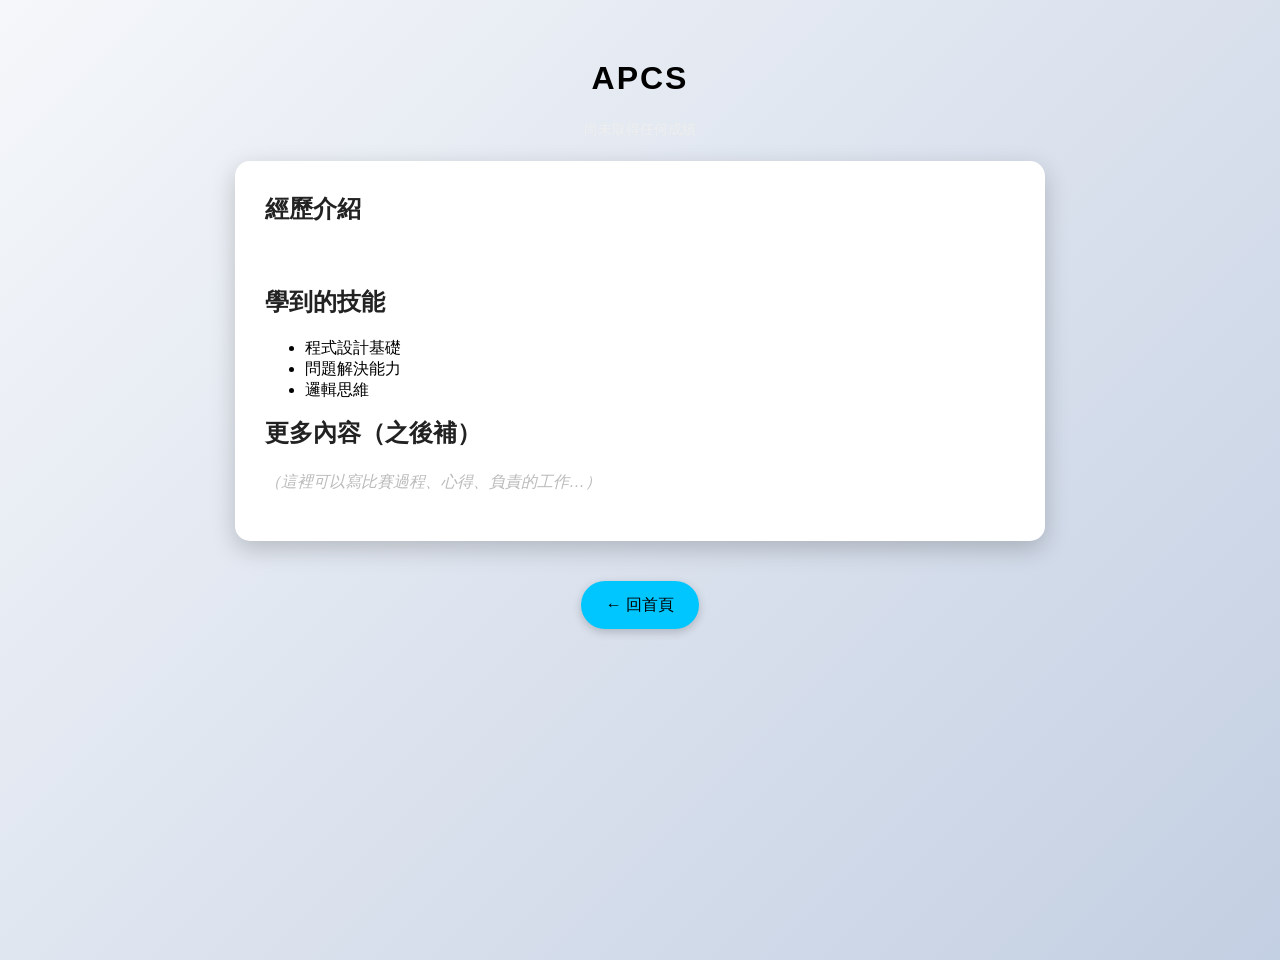
==== apcs.html @ 06b9e9d7 "1.0" ====
<!DOCTYPE html>
<html>
<head>
    <link rel="stylesheet" href="style.css">
    <meta charset="UTF-8">
    <title>APCS</title>
</head>

<body class="apcs-page">

<div class="page">

    <!-- 標題區 -->
    <h1>APCS </h1>
    <p class="subtitle">尚未取得任何成績</p>


    <!-- 內容卡片 -->
    <div class="content-card">

        <h2>經歷介紹</h2>
        <p>
            我在第一年參加 APCS 程式設計競賽，尚未取得任何成績。
        </p>

        <h2>學到的技能</h2>
        <ul>
            <li>程式設計基礎</li>
            <li>問題解決能力</li>
            <li>邏輯思維</li>
        </ul>

        <!-- 預留區（你之後可以填） -->
        <h2>更多內容（之後補）</h2>
        <p class="placeholder">
            （這裡可以寫比賽過程、心得、負責的工作…）
        </p>

    </div>

    <!-- 返回 -->
    <a href="index.html" class="btn">← 回首頁</a>

</div>

</body>
</html>
---- style.css ----
/* =========================
   全域
========================= */

body {
    font-family: Arial;
    text-align: center;
    margin: 0;
    min-height: 100vh;
    background: linear-gradient(135deg, #74ebd5, #acb6e5);
}

a {
    text-decoration: none;
}

h1 {
    letter-spacing: 2px;
}

h2 {
    margin-top: 2px;
    color: #222;
}

p {
    color: #ffffff;
    line-height: 1.6;
}

.placeholder {
    color: #bbb;
    font-style: italic;
}

/* =========================
   主頁（main-page）
========================= */

.main-page {
    background: linear-gradient(135deg, #141e30, #243b55);
    color: white;
}

.main-page h1 {
    text-align: left;
}

.main-page p {
    color: #000;
}

/* 個人簡介 */
.profile {
    display: flex;
    align-items: center;
    justify-content: center;
    gap: 30px;
    margin-top: 60px;
}

.avatar {
    width: 130px;
    height: 130px;
    border-radius: 50%;
    object-fit: cover;
    border: 3px solid white;
    box-shadow: 0 5px 15px rgba(0,0,0,0.2);
    transition: 0.2s;
}

.info h1 {
    margin: 0;
    font-size: 32px;
}

.subtitle {
    margin: 8px 0 15px;
    color: #eee;
    font-size: 14px;
}

/* 按鈕 */
.btn {
    display: inline-block;
    line-height: 1.5;
    margin-top: 20px;
    padding: 12px 25px;
    background: #00c6ff;
    color: black;
    border-radius: 30px;
    transition: 0.2s;
    box-shadow: 0 3px 10px rgba(0,0,0,0.2);
}

.btn:hover {
    transform: scale(1.05);
}

.back-btn {
    background-color: #555;
}

.back-btn:hover {
    background-color: #222;
}

.ig {
    background-color: #d52d73;
}

.ig:hover {
    background-color: #e1306c;
}

/* 首頁卡片 */
.card {
    display: inline-block;
    background: linear-gradient(145deg, #ffffff, #f3f3f3);
    color: #111;
    padding: 22px;
    margin: 20px;
    border-radius: 14px;
    width: 90%;
    max-width: 700px;
    box-shadow: 0 10px 25px rgba(0,0,0,0.12);
    transition: 0.25s ease;
    cursor: pointer;
    position: relative;
    overflow: hidden;
}

.card:hover {
    transform: translateY(-8px) scale(1.01);
    box-shadow: 0 15px 35px rgb(0, 0, 0);
}

.card::before {
    content: "";
    position: absolute;
    top: -50%;
    left: -50%;
    width: 200%;
    height: 200%;
    background: radial-gradient(circle, rgba(255,255,255,0.4), transparent 60%);
    transform: rotate(25deg);
    opacity: 0;
    transition: 0.3s;
}

.card:hover::before {
    opacity: 1;
}

/* =========================
   FRC（不動）
========================= */

.frc-page {
    background: linear-gradient(135deg, #0f2027, #203a43, #2c5364);
    color: white;
}

.frc-page .content-card {
    background: rgba(0,0,0,0.6);
    color: white;
}

.frc-page h2 {
    color: #00c6ff;
}

.frc-page .project-img {
    box-shadow: 0 0 25px rgba(0,255,255,0.3);
}

/* =========================
   APCS（已修正：去重複）
========================= */

.apcs-page {
    background: linear-gradient(135deg, #f5f7fa, #c3cfe2);
    color: black;
}

.apcs-page .content-card {
    background: white;
    color: black;
}

.apcs-page .project-img {
    box-shadow: 0 5px 15px rgba(0,0,0,0.1);
}

/* =========================
   共用頁面
========================= */

.page {
    text-align: center;
    margin-top: 60px;
}

.content-card {
    background: rgb(0, 0, 0);
    backdrop-filter: blur(10px);
    padding: 30px;
    margin: 20px auto;
    width: 90%;
    max-width: 750px;
    border-radius: 15px;
    text-align: left;
    box-shadow: 0 8px 25px rgba(0,0,0,0.2);
    transition: 0.2s;
}

.content-card:hover {
    transform: translateY(-5px);
}

.project-img {
    width: 320px;
    border-radius: 15px;
    margin: 20px 0;
    box-shadow: 0 0 25px rgba(0,0,0,0.2);
}

/* =========================
   成就區
========================= */

.achievement-section {
    margin-top: 30px;
}

.achievement-card {
    background: rgb(0, 0, 0);
    backdrop-filter: blur(10px);
    padding: 30px;
    margin: 20px auto;
    width: 90%;
    max-width: 750px;
    border-radius: 15px;
    text-align: left;
    box-shadow: 0 8px 25px rgba(0,0,0,0.2);
    transition: 0.2s;
}

.achievement-item {
    display: flex;
    flex-direction: row;
    align-items: center;
    justify-content: space-between;
    gap: 25px;
    background: rgba(255,255,255,0.08);
    backdrop-filter: blur(10px);
    padding: 30px;
    margin: 20px auto;
    width: 90%;
    max-width: 750px;
    border-radius: 15px;
    box-shadow: 0 8px 25px rgba(0,0,0,0.2);
    transition: 0.2s;
}

.achievement-item:hover {
    transform: translateY(-5px);
}

.achievement-text {
    flex: 1;
    text-align: left;
}

.achievement-img {
    width: 180px;
    height: 120px;
    object-fit: cover;
    border-radius: 12px;
    box-shadow: 0 8px 20px rgba(0,0,0,0.25);
}

/* =========================
   scroll區
========================= */

.scroll-container {
    display: flex;
    gap: 20px;
    overflow-x: auto;
    padding: 20px;
    scroll-snap-type: x mandatory;
    -webkit-overflow-scrolling: touch;
}

.scroll-container::-webkit-scrollbar {
    display: none;
}

.scroll-card {
    min-width: 250px;
    background: rgba(255, 255, 255, 0.06);
    backdrop-filter: blur(12px);
    padding: 20px;
    border-radius: 15px;
    color: white;
    border: 1px solid rgba(0, 255, 255, 0.15);
    box-shadow: 0 8px 25px rgba(0,0,0,0.4);
    transition: 0.25s;
    scroll-snap-align: start;
}

.scroll-card:hover {
    transform: scale(1.05);
    border: 1px solid rgba(0, 255, 255, 0.5);
    box-shadow: 0 0 25px rgba(0, 255, 255, 0.25);
}

.scroll-card h3 {
    margin: 0;
    color: #ffffff;
}

.scroll-card p {
    margin-top: 10px;
    color: rgba(255,255,255,0.7);
}

.color-white h2 {
    color: white;
}
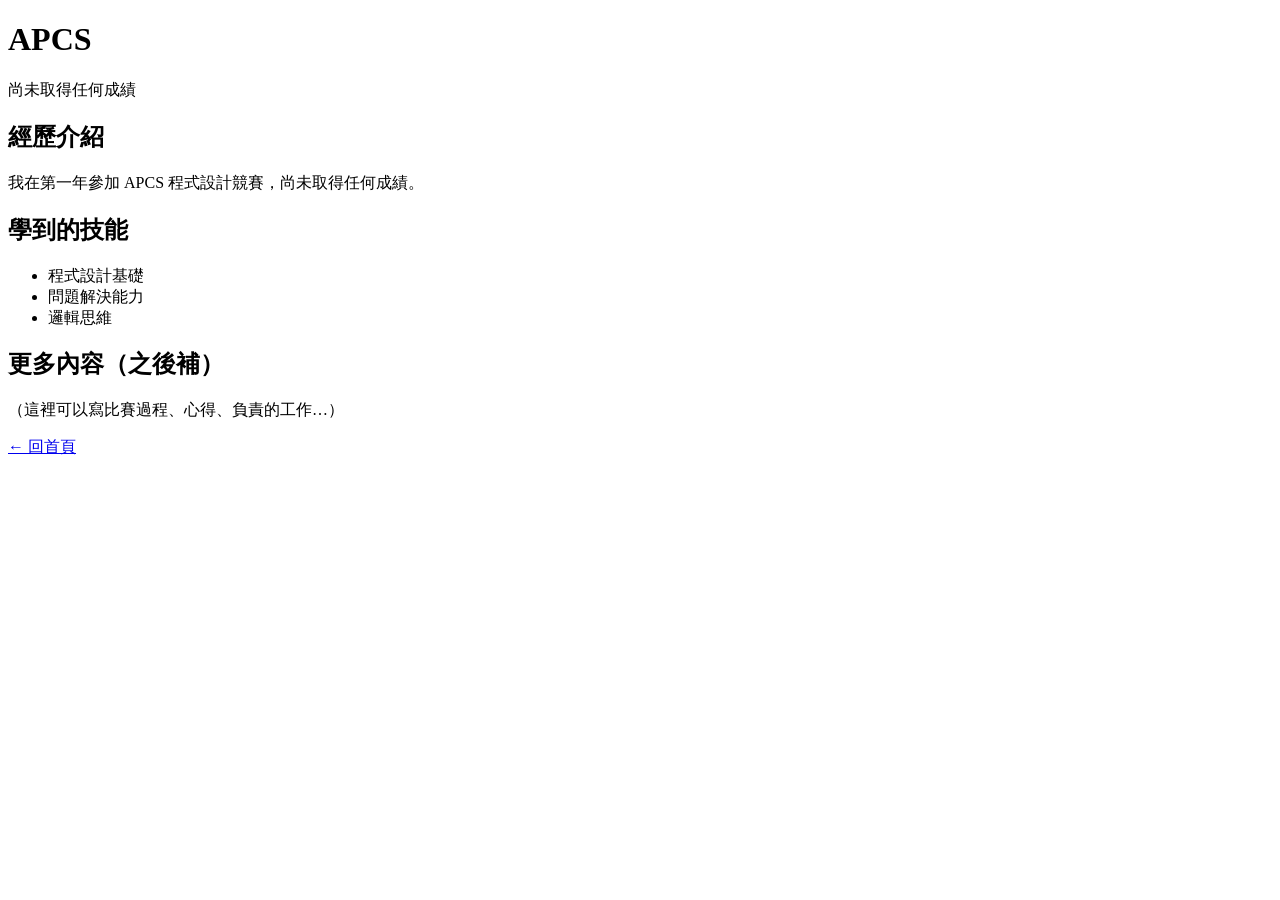
==== commit 57901cb0: "617" ====
--- a/apcs.html
+++ b/apcs.html
@@ -1,7 +1,7 @@
 <!DOCTYPE html>
 <html>
 <head>
-    <link rel="stylesheet" href="style.css">
+    <link rel="stylesheet" href="apcs.css">
     <meta charset="UTF-8">
     <title>APCS</title>
 </head>
@@ -39,9 +39,10 @@
     </div>
 
     <!-- 返回 -->
-    <a href="index.html" class="btn">← 回首頁</a>
+    <a href="main.html" class="btn">← 回首頁</a>
 
 </div>
 
+<script src="site.js"></script>
 </body>
-</html>+</html>
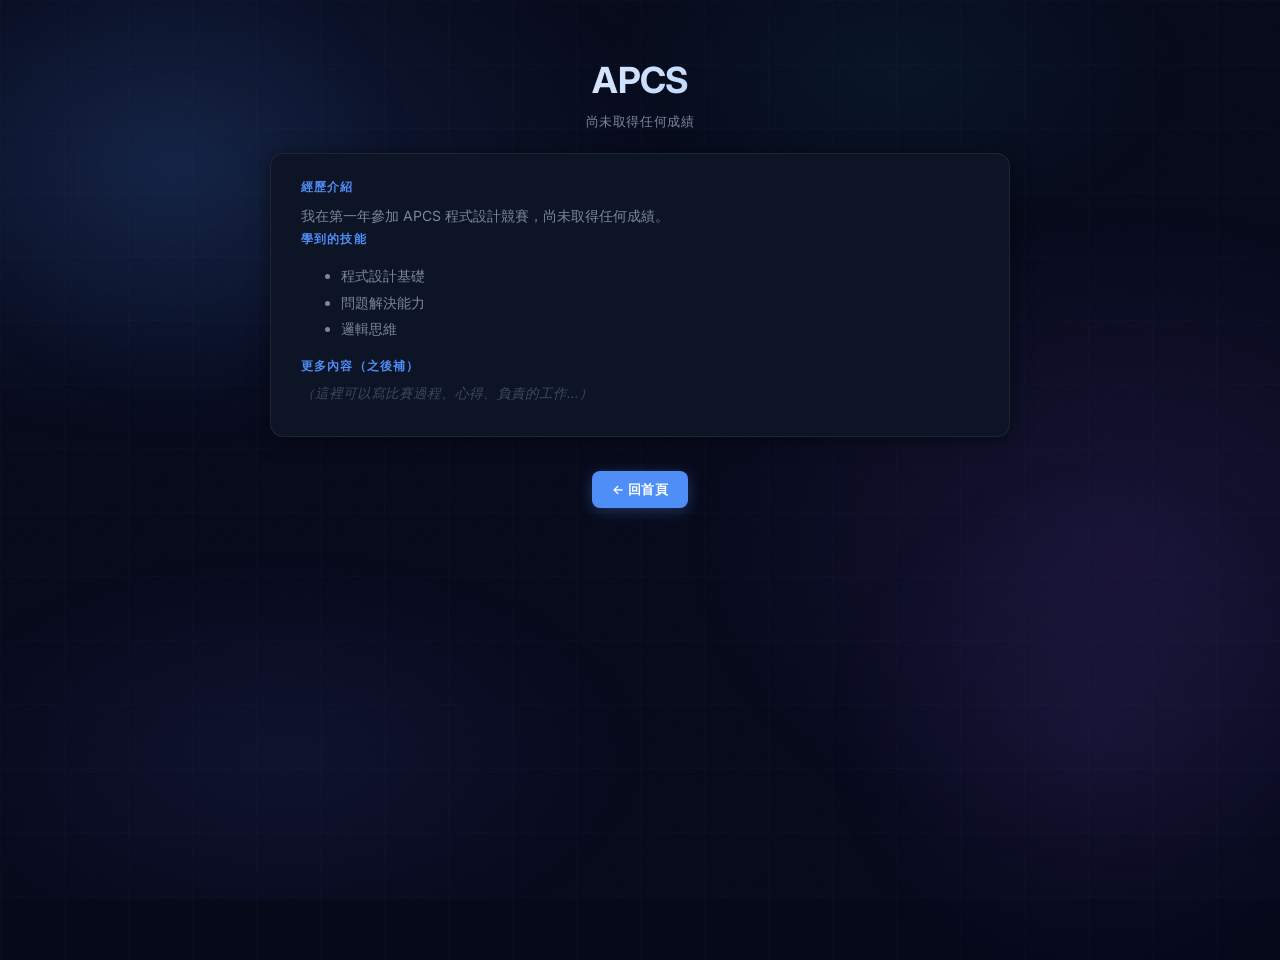
==== commit 8fe85a4e: "Update apcs.html" ====
--- a/apcs.html
+++ b/apcs.html
@@ -39,7 +39,7 @@
     </div>
 
     <!-- 返回 -->
-    <a href="main.html" class="btn">← 回首頁</a>
+    <a href="index.html" class="btn">← 回首頁</a>
 
 </div>
 
--- a/apcs.css
+++ b/apcs.css
@@ -0,0 +1,302 @@
+/* ============================================================
+   apcs.css — APCS Page
+   Accent: indigo/blue dominant, subtle purple secondary
+============================================================ */
+
+@import url('https://fonts.googleapis.com/css2?family=Inter:wght@300;400;500;600;700&display=swap');
+
+/* ---------- Tokens ---------- */
+:root {
+  --bg:            #06091a;
+  --bg-card:       #0d1426;
+  --bg-card-hover: #111e35;
+  --border:        rgba(255,255,255,0.07);
+  --border-hover:  rgba(79,142,247,0.4);
+  --accent:        #4f8ef7;
+  --accent-dim:    rgba(79,142,247,0.12);
+  --cyan:          #22d3ee;
+  --purple:        #8b5cf6;
+  --text-primary:  #edf1f9;
+  --text-sub:      #7a8799;
+  --text-muted:    #3d4a5c;
+  --white:         #ffffff;
+  --shadow-card:   0 2px 20px rgba(0,0,0,0.5);
+  --shadow-hover:  0 8px 36px rgba(79,142,247,0.16), 0 2px 8px rgba(0,0,0,0.4);
+  --r:             13px;
+  --r-sm:          8px;
+  --ease:          cubic-bezier(0.4,0,0.2,1);
+  --ease-out:      cubic-bezier(0.22,1,0.36,1);
+  --t:             0.22s;
+}
+
+/* ---------- Keyframes ---------- */
+@keyframes floatA {
+  0%,100% { transform: translate(0,0) scale(1); }
+  33%      { transform: translate(44px,-28px) scale(1.07); }
+  66%      { transform: translate(-22px,18px) scale(0.95); }
+}
+@keyframes floatB {
+  0%,100% { transform: translate(0,0) scale(1); }
+  40%      { transform: translate(-38px,22px) scale(1.05); }
+  75%      { transform: translate(28px,-18px) scale(0.97); }
+}
+@keyframes srReveal {
+  from { opacity: 0; transform: translateY(20px); }
+  to   { opacity: 1; transform: translateY(0); }
+}
+@keyframes shimmer {
+  from { transform: translateX(-100%) skewX(-12deg); }
+  to   { transform: translateX(220%) skewX(-12deg); }
+}
+
+/* ---------- Reset ---------- */
+*, *::before, *::after { box-sizing: border-box; }
+
+/* ---------- Background: 4-layer ---------- */
+body {
+  font-family: 'Inter', system-ui, -apple-system, sans-serif;
+  text-align: center;
+  margin: 0;
+  min-height: 100vh;
+  background-color: var(--bg);
+  background-image:
+    linear-gradient(rgba(79,142,247,0.022) 1px, transparent 1px),
+    linear-gradient(90deg, rgba(79,142,247,0.022) 1px, transparent 1px);
+  background-size: 64px 64px;
+  color: var(--text-primary);
+  -webkit-font-smoothing: antialiased;
+  position: relative;
+  isolation: isolate;
+  overflow-x: hidden;
+}
+
+/* Glow blobs — APCS: indigo/blue/purple */
+body::before {
+  content: "";
+  position: fixed;
+  inset: 0;
+  z-index: -2;
+  pointer-events: none;
+  background:
+    radial-gradient(ellipse 54% 44% at 14% 18%, rgba(79,142,247,0.13) 0%, transparent 72%),
+    radial-gradient(ellipse 48% 52% at 88% 60%, rgba(139,92,246,0.11) 0%, transparent 72%),
+    radial-gradient(ellipse 42% 34% at 22% 84%, rgba(99,102,241,0.09) 0%, transparent 68%),
+    radial-gradient(ellipse 34% 28% at 70% 8%,  rgba(34,211,238,0.06) 0%, transparent 68%);
+}
+
+/* Grain */
+body::after {
+  content: "";
+  position: fixed;
+  inset: 0;
+  z-index: -1;
+  pointer-events: none;
+  opacity: 0.03;
+  background-image: url("data:image/svg+xml,%3Csvg xmlns='http://www.w3.org/2000/svg' width='200' height='200'%3E%3Cfilter id='n'%3E%3CfeTurbulence type='fractalNoise' baseFrequency='0.75' numOctaves='4' stitchTiles='stitch'/%3E%3C/filter%3E%3Crect width='200' height='200' filter='url(%23n)'/%3E%3C/svg%3E");
+  background-size: 200px 200px;
+}
+
+/* Animated orbs */
+html::before {
+  content: "";
+  position: fixed;
+  width: 500px; height: 500px;
+  top: -80px; left: -80px;
+  z-index: -3;
+  pointer-events: none;
+  border-radius: 50%;
+  background: radial-gradient(circle, rgba(79,142,247,0.08) 0%, transparent 70%);
+  animation: floatA 18s var(--ease) infinite;
+  will-change: transform;
+}
+html::after {
+  content: "";
+  position: fixed;
+  width: 560px; height: 560px;
+  bottom: -110px; right: -100px;
+  z-index: -3;
+  pointer-events: none;
+  border-radius: 50%;
+  background: radial-gradient(circle, rgba(139,92,246,0.08) 0%, transparent 70%);
+  animation: floatB 23s var(--ease) infinite;
+  will-change: transform;
+}
+@media (prefers-reduced-motion: reduce) {
+  html::before, html::after { animation: none; }
+}
+
+/* ---------- Typography ---------- */
+h1 {
+  font-size: clamp(1.75rem, 4vw, 2.25rem);
+  font-weight: 700;
+  letter-spacing: -0.02em;
+  line-height: 1.15;
+  color: var(--white);
+  margin: 0 0 0.25em;
+}
+h2 {
+  font-size: 0.72rem;
+  font-weight: 600;
+  letter-spacing: 0.1em;
+  text-transform: uppercase;
+  color: var(--accent);
+  margin: 0 0 0.75em;
+}
+h3 {
+  font-size: 0.97rem;
+  font-weight: 600;
+  letter-spacing: -0.01em;
+  color: var(--white);
+  margin: 0 0 0.35em;
+}
+p {
+  font-size: 0.875rem;
+  line-height: 1.75;
+  color: var(--text-sub);
+  margin: 0.25em 0;
+}
+ul li {
+  font-size: 0.875rem;
+  line-height: 1.9;
+  color: var(--text-sub);
+}
+a { text-decoration: none; }
+
+.placeholder {
+  color: var(--text-muted);
+  font-style: italic;
+  font-size: 0.85rem;
+}
+.subtitle {
+  display: block;
+  font-size: 0.82rem;
+  font-weight: 400;
+  letter-spacing: 0.04em;
+  color: var(--text-sub);
+  margin: 6px 0 20px;
+}
+
+/* ---------- Scroll Reveal ---------- */
+.sr-hidden { opacity: 0; transform: translateY(20px); }
+.sr-visible {
+  animation: srReveal 0.6s var(--ease-out) both;
+  animation-delay: calc(var(--sr-i, 0) * 0.075s);
+}
+
+/* ---------- Lightbox ---------- */
+#lb-overlay {
+  position: fixed; inset: 0; z-index: 9999;
+  background: rgba(4,7,18,0.9);
+  backdrop-filter: blur(18px);
+  -webkit-backdrop-filter: blur(18px);
+  display: flex; align-items: center; justify-content: center;
+  opacity: 0; pointer-events: none;
+  transition: opacity 0.28s var(--ease);
+}
+#lb-overlay.lb-active { opacity: 1; pointer-events: all; }
+#lb-inner { position: relative; max-width: min(90vw,900px); max-height: 90vh; }
+#lb-img {
+  display: block; max-width: 100%; max-height: 88vh;
+  border-radius: 12px;
+  box-shadow: 0 24px 80px rgba(0,0,0,0.7), 0 0 0 1px rgba(255,255,255,0.07);
+  transform: scale(0.9);
+  transition: transform 0.32s cubic-bezier(0.34,1.3,0.64,1);
+  cursor: default;
+}
+#lb-overlay.lb-active #lb-img { transform: scale(1); }
+#lb-close {
+  position: absolute; top: -14px; right: -14px;
+  width: 34px; height: 34px; border-radius: 50%;
+  border: 1px solid rgba(255,255,255,0.14);
+  background: rgba(10,18,36,0.95);
+  color: rgba(255,255,255,0.65); font-size: 14px;
+  cursor: pointer; display: flex; align-items: center;
+  justify-content: center; line-height: 1;
+  transition: background var(--t), color var(--t);
+}
+#lb-close:hover { background: rgba(79,142,247,0.28); color: var(--white); }
+
+/* ---------- Buttons ---------- */
+.btn {
+  display: inline-block;
+  padding: 9px 20px;
+  border-radius: var(--r-sm);
+  font-family: inherit;
+  font-size: 0.8rem;
+  font-weight: 600;
+  letter-spacing: 0.03em;
+  line-height: 1.5;
+  cursor: pointer;
+  border: none;
+  transition: transform var(--t) var(--ease), box-shadow var(--t);
+  margin-top: 20px;
+}
+.btn:hover { transform: translateY(-2px); }
+
+.back-btn {
+  background: rgba(255,255,255,0.06);
+  color: var(--text-primary);
+  border: 1px solid var(--border);
+  box-shadow: none;
+}
+.back-btn:hover {
+  background: rgba(255,255,255,0.1);
+  border-color: rgba(255,255,255,0.15);
+}
+
+/* No back-btn class on apcs return btn, style plain .btn */
+.apcs-page .btn:not(.back-btn) {
+  background: var(--accent);
+  color: var(--white);
+  box-shadow: 0 3px 14px rgba(79,142,247,0.3);
+}
+.apcs-page .btn:not(.back-btn):hover {
+  box-shadow: 0 6px 22px rgba(79,142,247,0.44);
+}
+
+/* ---------- Page layout ---------- */
+.apcs-page { background-color: var(--bg); }
+
+.page {
+  text-align: center;
+  margin-top: 60px;
+  padding-bottom: 72px;
+}
+
+.apcs-page h1 {
+  background: linear-gradient(118deg, var(--white) 30%, var(--accent) 100%);
+  -webkit-background-clip: text;
+  -webkit-text-fill-color: transparent;
+  background-clip: text;
+}
+
+/* Content cards */
+.content-card {
+  background: var(--bg-card);
+  border: 1px solid var(--border);
+  padding: 26px 30px;
+  margin: 14px auto;
+  width: 90%;
+  max-width: 740px;
+  border-radius: var(--r);
+  text-align: left;
+  box-shadow: var(--shadow-card);
+  transition: transform var(--t) var(--ease), border-color var(--t), box-shadow var(--t);
+  position: relative;
+  overflow: hidden;
+}
+.content-card::before {
+  content: "";
+  position: absolute;
+  left: 0; top: 0;
+  width: 2px; height: 100%;
+  background: linear-gradient(180deg, var(--accent), var(--cyan));
+  opacity: 0;
+  transition: opacity var(--t);
+}
+.content-card:hover::before { opacity: 1; }
+.content-card:hover {
+  transform: translateY(-4px);
+  border-color: var(--border-hover);
+  box-shadow: var(--shadow-hover);
+}
